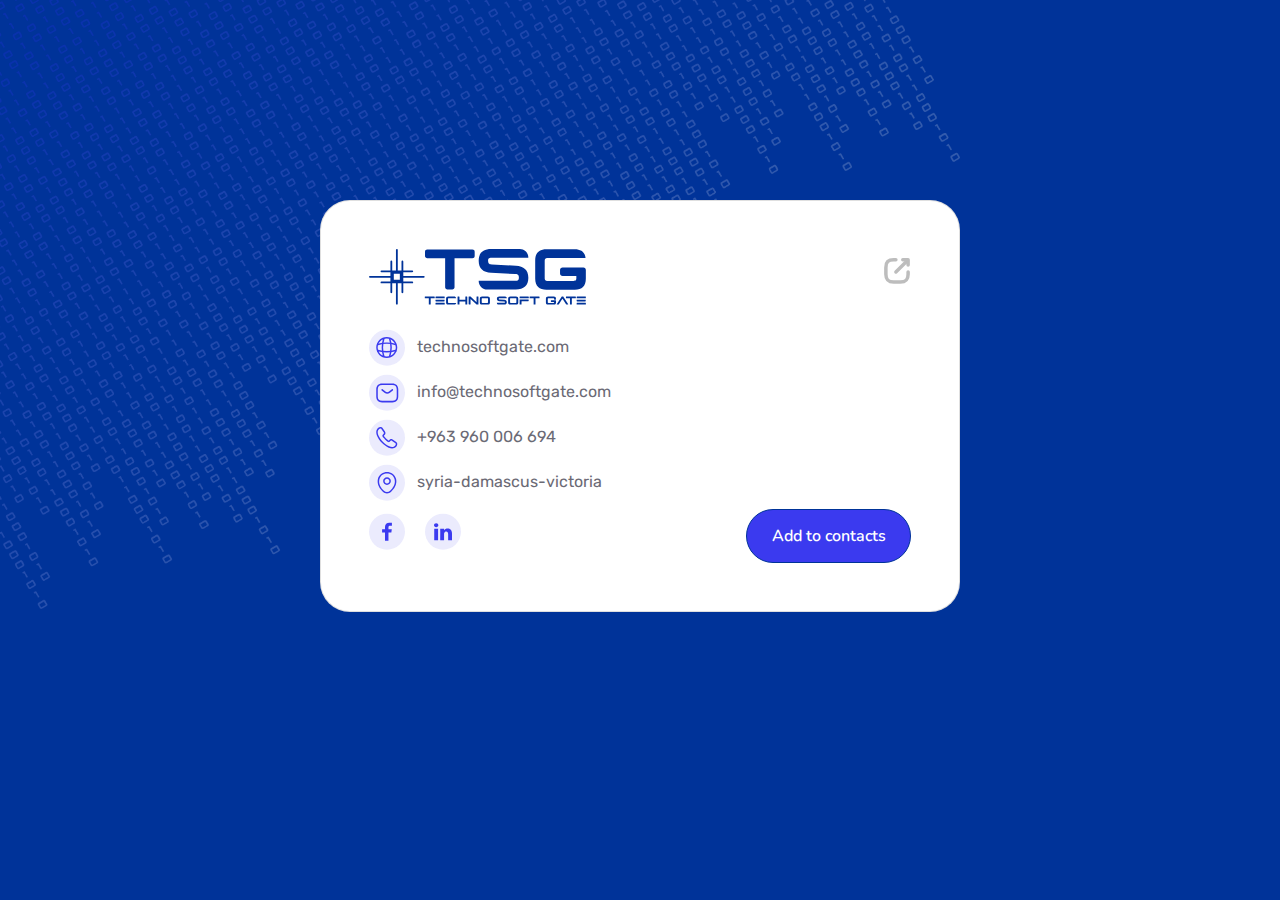
==== bio.html @ 87915370 "add" ====
<!DOCTYPE html>
<html lang="en">

<head>
    <meta charset="utf-8">
    <title>TSG - TECHNO SOFT GATE</title>
    <meta content="width=device-width, initial-scale=1.0" name="viewport">
    <meta content="Free HTML Templates" name="keywords">
    <meta content="Free HTML Templates" name="description">

    <!-- Favicon -->
    <link href="img/favicon.ico" rel="icon">

    <!-- Google Web Fonts -->
    <link rel="preconnect" href="https://fonts.googleapis.com">
    <link rel="preconnect" href="https://fonts.gstatic.com" crossorigin>
    <link href="https://fonts.googleapis.com/css2?family=Nunito:wght@400;600;700;800&family=Rubik:wght@400;500;600;700&display=swap" rel="stylesheet">

    <!-- Icon Font Stylesheet -->
    <link href="https://cdnjs.cloudflare.com/ajax/libs/font-awesome/5.10.0/css/all.min.css" rel="stylesheet">
    <link href="https://cdn.jsdelivr.net/npm/bootstrap-icons@1.4.1/font/bootstrap-icons.css" rel="stylesheet">

    <!-- Libraries Stylesheet -->
    <link href="l/owlcarousel/assets/owl.carousel.min.css" rel="stylesheet">
    <link href="l/animate/animate.min.css" rel="stylesheet">

    <!-- Customized Bootstrap Stylesheet -->
    <link href="css/bootstrap.min.css" rel="stylesheet">

    <!-- Template Stylesheet -->
    <link href="css/style.css" rel="stylesheet">
</head>

<body class="bg-primary">
    <!-- Spinner Start -->
    <div id="spinner" class="show bg-white position-fixed translate-middle w-100 vh-100 top-50 start-50 d-flex align-items-center justify-content-center">
        <div class="spinner"></div>
    </div>
    <!-- Spinner End -->
    <div>
        <img src="img/bg.png"  class="position-absolute w-75" alt="bg" style="opacity: 0.2;" />

    </div>
    <div class="container">
        <div class="row">
            <div class="col-md-7 mx-auto" style="margin-top: 200px;">
                <div class="card p-5 " style="border-radius: 30px;">
                    <div class="row">
                    <div  class="col-8">
                        <svg width="217" height="56" viewBox="0 0 217 56" fill="none" xmlns="http://www.w3.org/2000/svg">
                            <path d="M103.385 0.429077C103.901 0.429077 104.528 0.602623 105.044 1.06059C105.444 1.57641 105.675 2.15008 105.675 2.66107V6.95152C105.675 8.32543 104.701 9.18351 103.385 9.18351H85.5341V38.2477C85.5341 38.7056 85.4184 39.3372 84.9026 39.8482C84.4446 40.364 83.8131 40.4797 83.3021 40.4797H78.3802C77.8643 40.4797 77.2376 40.364 76.7797 39.8482C76.2639 39.3323 76.1482 38.7056 76.1482 38.2477V9.18351H58.2392C57.7812 9.18351 57.1497 9.06782 56.6387 8.60985C56.1229 8.09403 56.0072 7.46734 56.0072 6.95152V2.66107C56.0072 1.34502 56.9231 0.429077 58.2392 0.429077H103.385Z" fill="#003399"/>
                            <path d="M150.874 0.0289307C155.623 0.0289307 159.344 3.74571 159.344 8.49895V8.5568C159.344 8.73034 159.286 8.78337 159.118 8.78337H122.615C121.015 8.78337 120.157 9.12564 119.756 9.52576C119.356 9.92588 119.072 10.5574 119.072 11.8735C119.072 13.0738 119.298 13.8741 119.814 14.3899C120.272 14.9057 121.073 15.248 122.847 15.4215L146.936 16.7954C154.548 17.1955 159.354 20.8593 159.354 28.8087C159.354 36.758 154.774 40.4796 146.825 40.4796H118.272C113.639 40.4796 109.86 36.7629 109.691 32.1253C109.691 31.9518 109.749 31.8988 109.917 31.8409H112.034C115.866 31.8409 124.505 31.7831 132.117 31.7831C136.697 31.7831 141.329 31.7831 146.362 31.7252C148.821 31.7252 149.91 31.1515 149.91 28.6351C149.91 27.4348 149.684 26.5767 149.226 26.0609C148.768 25.6029 147.967 25.1449 146.193 25.0871L122.104 23.7132C114.381 23.2552 109.686 19.6493 109.686 11.6421C109.686 3.63483 114.367 0.0289307 122.205 0.0289307H150.869H150.874Z" fill="#003399"/>
                            <path d="M166.204 11.2998C166.204 3.91924 170.094 0.255493 177.475 0.255493H205.797C211.519 0.255493 215.809 2.77191 216.552 8.72551C216.668 8.89905 216.61 9.00993 216.325 9.00993H178.907C177.475 9.00993 176.733 9.29435 176.333 9.69447C175.932 9.9789 175.701 10.7261 175.701 11.8108V29.0931C175.701 30.1826 175.928 30.925 176.333 31.2094C176.733 31.6095 177.475 31.9518 178.907 31.9518H204.481C205.855 31.9518 206.481 31.7252 206.771 31.3203C207.055 31.0358 207.344 30.4622 207.344 29.0883V27.0877H193.61C192.067 27.0877 191.036 26.1139 191.036 24.5712V20.9075C191.036 19.3649 192.067 18.3911 193.61 18.3911H214.378C215.92 18.3911 216.836 19.3649 216.836 20.9075V29.6619C216.836 36.8159 213.004 40.7062 205.85 40.7062H177.47C170.316 40.7062 166.199 37.0425 166.199 29.6619V11.2998H166.204Z" fill="#003399"/>
                            <path d="M65.2485 47.5806C65.3498 47.5806 65.4751 47.6144 65.5811 47.706C65.6631 47.8072 65.7065 47.9229 65.7065 48.0241V48.8822C65.7065 49.157 65.5137 49.3257 65.2485 49.3257H61.686V55.1251C61.686 55.2167 61.6619 55.342 61.5607 55.4432C61.4691 55.5445 61.3437 55.5686 61.2425 55.5686H60.2591C60.1578 55.5686 60.0325 55.5445 59.9409 55.4432C59.8397 55.342 59.8156 55.2167 59.8156 55.1251V49.3257H56.2434C56.1518 49.3257 56.0265 49.3016 55.9252 49.21C55.824 49.1088 55.7999 48.9835 55.7999 48.8774V48.0193C55.7999 47.759 55.9831 47.5758 56.2434 47.5758H65.2533L65.2485 47.5806Z" fill="#003399"/>
                            <path d="M66.6176 47.7252L66.6755 47.6818C66.7767 47.5902 66.9165 47.5661 67.0081 47.5806H75.2274C75.3094 47.5806 75.3769 47.5902 75.4347 47.6239C75.5601 47.7059 75.6179 47.7493 75.6517 47.8987C75.6613 47.9807 75.6758 48.0144 75.6758 48.0241V48.8822C75.6758 48.9834 75.6517 49.1087 75.5504 49.2148C75.4492 49.3064 75.3238 49.3305 75.2323 49.3305H66.9551C66.8731 49.3305 66.7719 49.3305 66.6948 49.2485C66.661 49.2389 66.6706 49.2244 66.6369 49.2148C66.5357 49.1135 66.5116 48.9882 66.5116 48.8966V48.1301C66.5116 48.0867 66.5212 48.0385 66.5212 47.9951C66.5308 47.9132 66.5453 47.8119 66.6224 47.7348L66.6176 47.7252ZM66.5019 51.2298L66.526 51.0949C66.526 51.0129 66.5598 50.9213 66.6273 50.8442L66.6851 50.8008C66.7863 50.7092 66.9261 50.6996 67.0274 50.7092H75.1214C75.2033 50.7092 75.3046 50.7092 75.3817 50.7912C75.4636 50.8249 75.5311 50.9502 75.5408 51.0322C75.5504 51.0418 75.5504 51.09 75.5504 51.1575V52.0012C75.5504 52.2759 75.3769 52.4447 75.1069 52.4447H66.9406C66.8587 52.4447 66.7574 52.4447 66.6658 52.3627C66.6562 52.3531 66.6321 52.3531 66.6224 52.3193C66.5549 52.2615 66.5067 52.1843 66.4971 52.0783V51.2347L66.5019 51.2298ZM66.5019 54.3826C66.5019 54.3006 66.5019 54.2573 66.5116 54.2476C66.5116 54.1464 66.5453 54.0548 66.6032 53.9728C66.7044 53.8716 66.7863 53.8234 66.9358 53.8234H75.2708C75.4636 53.8234 75.6709 53.9246 75.7047 54.1416C75.7143 54.1512 75.7143 54.1994 75.7143 54.2669V55.125C75.7143 55.2166 75.6902 55.3419 75.5986 55.4432L75.5649 55.4769C75.4733 55.5589 75.3576 55.5685 75.266 55.5685H66.9406C66.8394 55.5685 66.7478 55.5444 66.6658 55.4865C66.6562 55.4769 66.6321 55.4769 66.6224 55.4432C66.5308 55.3516 66.4971 55.2262 66.4971 55.1346V54.3826H66.5019Z" fill="#003399"/>
                            <path d="M85.0135 47.5469C86.1994 47.5469 86.9755 48.0482 87.1587 49.239C87.1828 49.2727 87.1684 49.2968 87.1153 49.2968H79.6239C79.3395 49.2968 79.1901 49.3546 79.1081 49.4318C79.0262 49.4896 78.9828 49.6391 78.9828 49.856V53.3028C78.9828 53.5198 79.0262 53.6692 79.1081 53.727C79.1901 53.809 79.3347 53.8765 79.6239 53.8765H87.1153C87.1491 53.8765 87.1732 53.8861 87.1732 53.9199C86.99 55.1058 86.2042 55.6216 85.0135 55.6216H79.3395C77.9126 55.6216 77.0882 54.8888 77.0882 53.4185V49.7548C77.0882 48.2796 77.8644 47.5517 79.3395 47.5517H85.0135V47.5469Z" fill="#003399"/>
                            <path d="M88.5664 48.0241C88.5664 47.7638 88.7496 47.5806 89.0099 47.5806H90.0126C90.1138 47.5806 90.2392 47.6047 90.3308 47.7059C90.432 47.8071 90.4561 47.9325 90.4561 48.0241V50.7092H96.3615V48.0241C96.3615 47.7638 96.5447 47.5806 96.805 47.5806H97.8077C97.9089 47.5806 98.0343 47.6143 98.1403 47.7059C98.2223 47.8071 98.2657 47.9228 98.2657 48.0241V55.125C98.2657 55.3998 98.0728 55.5685 97.8077 55.5685H96.805C96.5447 55.5685 96.3615 55.3853 96.3615 55.125V52.4399H90.4561V55.125C90.4561 55.2166 90.432 55.3419 90.3308 55.4432C90.2392 55.5444 90.1138 55.5685 90.0126 55.5685H89.0099C88.7496 55.5685 88.5664 55.3853 88.5664 55.125V48.0241Z" fill="#003399"/>
                            <path d="M101.341 47.5806C101.558 47.5806 101.659 47.6819 101.741 47.7638C101.741 47.7638 101.749 47.767 101.766 47.7735L107.546 53.1968V48.0241C107.546 47.7638 107.729 47.5806 107.989 47.5806H108.992C109.252 47.5806 109.45 47.7638 109.45 48.0241V55.1251C109.45 55.2263 109.426 55.3516 109.324 55.4432C109.233 55.5445 109.098 55.5686 108.992 55.5686H107.748C107.531 55.5686 107.43 55.4529 107.348 55.395L107.324 55.3709L101.534 49.9476V55.1202C101.534 55.2118 101.51 55.3372 101.409 55.4384C101.317 55.5396 101.192 55.5637 101.091 55.5637H100.088C99.8276 55.5637 99.6444 55.3806 99.6444 55.1202V48.0193C99.6444 47.759 99.8276 47.5758 100.088 47.5758H101.346L101.341 47.5806Z" fill="#003399"/>
                            <path d="M110.819 49.7499C110.819 48.2748 111.595 47.5469 113.07 47.5469H118.686C120.113 47.5469 120.923 48.2796 120.923 49.7499V53.4137C120.923 54.8406 120.113 55.6168 118.686 55.6168H113.07C111.643 55.6168 110.819 54.884 110.819 53.4137V49.7499ZM112.713 53.3028C112.713 53.5198 112.757 53.6692 112.839 53.727C112.921 53.809 113.065 53.8765 113.355 53.8765H118.402C118.686 53.8765 118.836 53.8186 118.918 53.7415C118.976 53.6596 119.033 53.568 119.033 53.3076V49.8608C119.033 49.4029 118.85 49.3016 118.407 49.3016H113.359C113.075 49.3016 112.926 49.3595 112.844 49.4366C112.762 49.4945 112.718 49.6439 112.718 49.8608V53.3076L112.713 53.3028Z" fill="#003399"/>
                            <path d="M136.099 47.4986C137.048 47.4986 137.791 48.241 137.791 49.1907V49.2003C137.791 49.2341 137.781 49.2437 137.747 49.2437H130.463C130.145 49.2437 129.972 49.3112 129.894 49.3931C129.813 49.4751 129.759 49.6004 129.759 49.8608C129.759 50.1018 129.803 50.2609 129.909 50.3621C130.001 50.4633 130.16 50.5357 130.516 50.5694L135.323 50.8442C136.841 50.9261 137.8 51.6541 137.8 53.2401C137.8 54.8261 136.889 55.5685 135.298 55.5685H129.6C128.675 55.5685 127.923 54.8261 127.889 53.9005C127.889 53.8668 127.899 53.8427 127.932 53.8427H128.357C129.123 53.8427 130.844 53.833 132.363 53.833C133.274 53.833 134.199 53.833 135.207 53.8234C135.699 53.8234 135.916 53.7077 135.916 53.2063C135.916 52.9653 135.872 52.7966 135.781 52.6905C135.689 52.5989 135.53 52.5073 135.173 52.4977L130.367 52.2229C128.824 52.1313 127.889 51.413 127.889 49.8125C127.889 48.2121 128.824 47.4938 130.391 47.4938H136.113L136.099 47.4986Z" fill="#003399"/>
                            <path d="M139.16 49.7499C139.16 48.2748 139.936 47.5469 141.411 47.5469H147.027C148.454 47.5469 149.264 48.2796 149.264 49.7499V53.4137C149.264 54.8406 148.454 55.6168 147.027 55.6168H141.411C139.984 55.6168 139.16 54.884 139.16 53.4137V49.7499ZM141.054 53.3028C141.054 53.5198 141.098 53.6692 141.18 53.727C141.262 53.809 141.406 53.8765 141.696 53.8765H146.743C147.027 53.8765 147.177 53.8186 147.259 53.7415C147.317 53.6596 147.374 53.568 147.374 53.3076V49.8608C147.374 49.4029 147.191 49.3016 146.748 49.3016H141.7C141.416 49.3016 141.267 49.3595 141.185 49.4366C141.103 49.4945 141.059 49.6439 141.059 49.8608V53.3076L141.054 53.3028Z" fill="#003399"/>
                            <path d="M159.359 49.3257H153.01C152.976 49.3257 151.65 49.3354 150.681 49.3354C150.648 49.3354 150.638 49.3113 150.638 49.2679V47.9759C150.638 47.7493 150.821 47.5662 151.038 47.5662H159.364C159.624 47.5662 159.807 47.7735 159.807 48.0097V48.8678C159.807 48.9931 159.783 49.1088 159.682 49.21C159.648 49.2197 159.648 49.2438 159.614 49.2534C159.532 49.2968 159.441 49.3209 159.364 49.3209L159.359 49.3257ZM150.633 50.6032C150.633 50.5695 150.643 50.5598 150.677 50.5598H159.238C159.513 50.5598 159.682 50.7189 159.682 50.9937V51.8518C159.682 52.1266 159.508 52.3098 159.238 52.3098H153.015C152.807 52.3339 152.682 52.3772 152.639 52.4447C152.605 52.4785 152.581 52.5363 152.547 52.5797C152.537 52.6617 152.523 52.6954 152.523 52.7388V55.1251C152.523 55.207 152.499 55.3324 152.398 55.4336C152.306 55.5348 152.181 55.5589 152.079 55.5589H151.077C150.816 55.5589 150.633 55.3854 150.633 55.1251V50.6032Z" fill="#003399"/>
                            <path d="M170.056 47.5806C170.157 47.5806 170.283 47.6144 170.389 47.706C170.471 47.8072 170.514 47.9229 170.514 48.0241V48.8822C170.514 49.157 170.321 49.3257 170.056 49.3257H166.493V55.1251C166.493 55.2167 166.469 55.342 166.368 55.4432C166.276 55.5445 166.151 55.5686 166.05 55.5686H165.066C164.965 55.5686 164.84 55.5445 164.748 55.4432C164.647 55.342 164.623 55.2167 164.623 55.1251V49.3257H161.051C160.959 49.3257 160.834 49.3016 160.733 49.21C160.631 49.1088 160.607 48.9835 160.607 48.8774V48.0193C160.607 47.759 160.79 47.5758 161.051 47.5758H170.061L170.056 47.5806Z" fill="#003399"/>
                            <path d="M176.897 49.7499C176.897 48.2748 177.673 47.5469 179.148 47.5469H184.798C186.249 47.5469 186.977 48.2796 186.977 49.7499V50.2079C186.977 50.3092 186.953 50.449 186.851 50.5405C186.76 50.6418 186.644 50.6659 186.543 50.6659H185.526C185.424 50.6659 185.309 50.6418 185.217 50.5405C185.116 50.449 185.082 50.314 185.082 50.2079V49.856C185.082 49.5716 185.024 49.4559 184.981 49.398C184.923 49.3402 184.807 49.2968 184.537 49.2968H179.432C179.148 49.2968 178.998 49.3546 178.916 49.4318C178.834 49.4896 178.791 49.6391 178.791 49.856V53.3028C178.791 53.5198 178.834 53.6692 178.916 53.727C178.998 53.809 179.143 53.8765 179.432 53.8765H184.537C184.812 53.8765 184.938 53.8331 184.995 53.7512C185.053 53.6933 185.111 53.5776 185.111 53.3076V52.9075H182.373C182.064 52.9075 181.857 52.7147 181.857 52.4062V51.6734C181.857 51.3649 182.064 51.1721 182.373 51.1721H186.519C186.827 51.1721 187.01 51.3649 187.01 51.6734V53.4185C187.01 54.8455 186.244 55.6216 184.817 55.6216H179.153C177.726 55.6216 176.901 54.8888 176.901 53.4185V49.7548L176.897 49.7499Z" fill="#003399"/>
                            <path d="M187.883 54.9226L192.463 47.8795C192.496 47.8217 192.564 47.7301 192.689 47.6529C192.757 47.6096 192.839 47.5854 192.93 47.5854H194.025C194.242 47.5854 194.401 47.7108 194.502 47.894L199.067 54.9371C199.11 55.0045 199.135 55.0865 199.149 55.1636C199.149 55.3131 199.091 55.4288 198.966 55.5155C198.874 55.5493 198.792 55.5734 198.725 55.5734H197.549C197.457 55.5734 197.375 55.5493 197.322 55.5155C197.187 55.4336 197.115 55.3227 197.081 55.2649L196.84 54.8888L196.449 54.3055L193.514 49.7596C193.48 49.7259 193.456 49.7259 193.422 49.7596L191.595 52.5797L190.501 54.3055L189.874 55.2649C189.831 55.3468 189.758 55.4384 189.633 55.5155C189.517 55.5493 189.44 55.5734 189.392 55.5734H188.216C188.148 55.5734 188.066 55.5493 187.975 55.5155C187.849 55.424 187.791 55.3083 187.791 55.1636C187.791 55.072 187.835 55.0045 187.873 54.9226H187.883Z" fill="#003399"/>
                            <path d="M206.404 47.5806C206.505 47.5806 206.631 47.6144 206.737 47.706C206.819 47.8072 206.862 47.9229 206.862 48.0241V48.8822C206.862 49.157 206.669 49.3257 206.404 49.3257H202.842V55.1251C202.842 55.2167 202.818 55.342 202.716 55.4432C202.625 55.5445 202.499 55.5686 202.398 55.5686H201.415C201.314 55.5686 201.188 55.5445 201.097 55.4432C200.995 55.342 200.971 55.2167 200.971 55.1251V49.3257H197.399C197.307 49.3257 197.182 49.3016 197.081 49.21C196.98 49.1088 196.956 48.9835 196.956 48.8774V48.0193C196.956 47.759 197.139 47.5758 197.399 47.5758H206.409L206.404 47.5806Z" fill="#003399"/>
                            <path d="M207.773 47.7252L207.831 47.6818C207.932 47.5902 208.072 47.5661 208.164 47.5806H216.383C216.465 47.5806 216.533 47.5902 216.59 47.6239C216.716 47.7059 216.774 47.7493 216.807 47.8987C216.817 47.9807 216.831 48.0144 216.831 48.0241V48.8822C216.831 48.9834 216.807 49.1087 216.706 49.2148C216.605 49.3064 216.48 49.3305 216.388 49.3305H208.111C208.029 49.3305 207.928 49.3305 207.85 49.2485C207.817 49.2389 207.826 49.2244 207.793 49.2148C207.691 49.1135 207.667 48.9882 207.667 48.8966V48.1301C207.667 48.0867 207.677 48.0385 207.677 47.9951C207.686 47.9132 207.701 47.8119 207.778 47.7348L207.773 47.7252ZM207.658 51.2298L207.682 51.0949C207.682 51.0129 207.715 50.9213 207.783 50.8442L207.841 50.8008C207.942 50.7092 208.082 50.6996 208.183 50.7092H216.277C216.359 50.7092 216.46 50.7092 216.537 50.7912C216.619 50.8249 216.687 50.9502 216.696 51.0322C216.706 51.0418 216.706 51.09 216.706 51.1575V52.0012C216.706 52.2759 216.533 52.4447 216.263 52.4447H208.096C208.014 52.4447 207.913 52.4447 207.821 52.3627C207.812 52.3531 207.788 52.3531 207.778 52.3193C207.711 52.2615 207.662 52.1843 207.653 52.0783V51.2347L207.658 51.2298ZM207.658 54.3826C207.658 54.3006 207.658 54.2573 207.667 54.2476C207.667 54.1464 207.701 54.0548 207.759 53.9728C207.86 53.8716 207.942 53.8234 208.091 53.8234H216.426C216.619 53.8234 216.827 53.9246 216.86 54.1416C216.87 54.1512 216.87 54.1994 216.87 54.2669V55.125C216.87 55.2166 216.846 55.3419 216.754 55.4432L216.721 55.4769C216.629 55.5589 216.513 55.5685 216.422 55.5685H208.096C207.995 55.5685 207.903 55.5444 207.821 55.4865C207.812 55.4769 207.788 55.4769 207.778 55.4432C207.687 55.3516 207.653 55.2262 207.653 55.1346V54.3826H207.658Z" fill="#003399"/>
                            <path d="M54.8165 26.9575H34.3091V23.2311H43.2949C43.7915 23.2311 44.2012 22.8213 44.2012 22.3248C44.2012 21.8282 43.7915 21.4185 43.2949 21.4185H34.3091V12.4327C34.3091 11.9313 33.8993 11.5264 33.4028 11.5264C32.9063 11.5264 32.5013 11.9361 32.5013 12.4327V21.4185H28.7749V0.906296C28.7749 0.409762 28.3652 0 27.8638 0C27.3624 0 26.9575 0.409762 26.9575 0.906296V21.4137H23.2359V12.4327C23.2359 11.9313 22.8261 11.5264 22.3296 11.5264C21.8331 11.5264 21.4233 11.9361 21.4233 12.4327V21.4185H12.4278C11.9313 21.4185 11.5215 21.8282 11.5215 22.3248C11.5215 22.8213 11.9313 23.2311 12.4278 23.2311H21.4137V26.9575H0.906296C0.404941 26.9575 0 27.3673 0 27.8638C0 28.3603 0.409762 28.7701 0.906296 28.7701H21.4137V32.4965H12.4278C11.9313 32.4965 11.5215 32.9063 11.5215 33.398C11.5215 33.8897 11.9313 34.3043 12.4278 34.3043H21.4137V43.2901C21.4137 43.7915 21.8234 44.1964 22.32 44.1964C22.8165 44.1964 23.2263 43.7867 23.2263 43.2901V34.3043H26.9479V54.8117C26.9479 55.313 27.3624 55.7228 27.8542 55.7228C28.3459 55.7228 28.7653 55.313 28.7653 54.8117V34.3043H32.4917V43.2901C32.4917 43.7867 32.9015 44.1916 33.3932 44.1916C33.8849 44.1916 34.2995 43.7818 34.2995 43.2901V34.3043H43.2853C43.7818 34.3043 44.1916 33.8993 44.1916 33.398C44.1916 32.8966 43.7818 32.4965 43.2853 32.4965H34.2995V28.7701H54.8068C55.3082 28.7701 55.7131 28.3603 55.7131 27.8638C55.7131 27.3673 55.3034 26.9575 54.8068 26.9575H54.8165ZM30.8334 30.8382H24.8075V24.8171H30.8334V30.8382Z" fill="#003399"/>
                            </svg>
                            
                    </div>
                    <div class="col-4 text-end pt-2">
                        <svg width="28" height="28" viewBox="0 0 28 28" fill="none" xmlns="http://www.w3.org/2000/svg">
                            <path d="M12.8889 14.9724L24.2222 3.63916" stroke="#BDBDBD" stroke-width="3.5" stroke-linecap="round" stroke-linejoin="round"/>
                            <path d="M25.111 8.08346V2.75012H19.7777" stroke="#BDBDBD" stroke-width="3.5" stroke-linecap="round" stroke-linejoin="round"/>
                            <path d="M12.8889 2.75012H10.6667C5.11111 2.75012 2.88889 4.97234 2.88889 10.5279V17.1946C2.88889 22.7501 5.11111 24.9723 10.6667 24.9723H17.3333C22.8889 24.9723 25.1111 22.7501 25.1111 17.1946V14.9723" stroke="#BDBDBD" stroke-width="3.5" stroke-linecap="round" stroke-linejoin="round"/>
                            </svg>
                            
                    </div>
                    </div>
                    <div class="row">
                        <div class="col-12">
                            <div class="mt-4">
                            <svg width="36" height="37" viewBox="0 0 36 37" fill="none" xmlns="http://www.w3.org/2000/svg">
                                <rect opacity="0.1" y="0.722778" width="36" height="36" rx="18" fill="#3B3AEF"/>
                                <path d="M17.75 28.9728C11.9579 28.9728 7.25 24.2649 7.25 18.4728C7.25 12.6807 11.9579 7.97278 17.75 7.97278C23.5421 7.97278 28.25 12.6807 28.25 18.4728C28.25 24.2649 23.5421 28.9728 17.75 28.9728ZM17.75 9.43789C12.7686 9.43789 8.71512 13.4914 8.71512 18.4728C8.71512 23.4542 12.7686 27.5077 17.75 27.5077C22.7314 27.5077 26.7849 23.4542 26.7849 18.4728C26.7849 13.4914 22.7314 9.43789 17.75 9.43789Z" fill="#3B3AEF"/>
                                <path d="M14.82 27.996H13.8433C13.4428 27.996 13.1107 27.6639 13.1107 27.2634C13.1107 26.8629 13.4233 26.5406 13.8237 26.5309C12.2902 21.2955 12.2902 15.6499 13.8237 10.4146C13.4233 10.4048 13.1107 10.0825 13.1107 9.68202C13.1107 9.28156 13.4428 8.94946 13.8433 8.94946H14.82C15.0544 8.94946 15.2791 9.06667 15.4158 9.25225C15.5526 9.4476 15.5916 9.69179 15.5135 9.91644C13.6772 15.435 13.6772 21.5104 15.5135 27.0388C15.5916 27.2634 15.5526 27.5076 15.4158 27.703C15.2791 27.8788 15.0544 27.996 14.82 27.996Z" fill="#3B3AEF"/>
                                <path d="M20.6801 27.996C20.602 27.996 20.5239 27.9862 20.4457 27.9569C20.0648 27.8299 19.8499 27.4099 19.9866 27.029C21.8229 21.5104 21.8229 15.435 19.9866 9.90665C19.8597 9.52572 20.0648 9.10572 20.4457 8.97875C20.8364 8.85177 21.2466 9.05689 21.3736 9.43782C23.3173 15.2592 23.3173 21.6667 21.3736 27.4783C21.2759 27.8006 20.9829 27.996 20.6801 27.996Z" fill="#3B3AEF"/>
                                <path d="M17.75 23.5518C15.0249 23.5518 12.3095 23.1709 9.69186 22.3993C9.68209 22.79 9.35977 23.1123 8.9593 23.1123C8.55884 23.1123 8.22675 22.7802 8.22675 22.3797V21.403C8.22675 21.1686 8.34395 20.9439 8.52954 20.8072C8.72489 20.6704 8.96907 20.6314 9.19372 20.7095C14.7123 22.5458 20.7974 22.5458 26.316 20.7095C26.5407 20.6314 26.7849 20.6704 26.9802 20.8072C27.1756 20.9439 27.283 21.1686 27.283 21.403V22.3797C27.283 22.7802 26.9509 23.1123 26.5505 23.1123C26.15 23.1123 25.8277 22.7997 25.8179 22.3993C23.1905 23.1709 20.4751 23.5518 17.75 23.5518Z" fill="#3B3AEF"/>
                                <path d="M26.5405 16.2752C26.4624 16.2752 26.3842 16.2654 26.3061 16.2361C20.7875 14.3998 14.7023 14.3998 9.18374 16.2361C8.79305 16.3631 8.38281 16.158 8.25584 15.7771C8.13863 15.3864 8.34374 14.9761 8.72467 14.8491C14.5461 12.9054 20.9535 12.9054 26.7651 14.8491C27.1461 14.9761 27.361 15.3961 27.2242 15.7771C27.1363 16.0798 26.8433 16.2752 26.5405 16.2752Z" fill="#3B3AEF"/>
                            </svg>
                            <span class="mx-2">
                                technosoftgate.com
                            </span>
                            </div>
                        </div>
                    </div>
                    <div class="row">
                        <div class="col-12">
                            <div class="mt-2">
                                <svg width="36" height="37" viewBox="0 0 36 37" fill="none" xmlns="http://www.w3.org/2000/svg">
                                    <rect opacity="0.1" y="0.722778" width="36" height="36" rx="18" fill="#3B3AEF"/>
                                    <path d="M23.3663 28.403H13.1337C9.39884 28.403 7.25 26.2542 7.25 22.5193V15.3565C7.25 11.6216 9.39884 9.47278 13.1337 9.47278H23.3663C27.1012 9.47278 29.25 11.6216 29.25 15.3565V22.5193C29.25 26.2542 27.1012 28.403 23.3663 28.403ZM13.1337 11.0077C10.2072 11.0077 8.78488 12.43 8.78488 15.3565V22.5193C8.78488 25.4458 10.2072 26.8681 13.1337 26.8681H23.3663C26.2928 26.8681 27.7151 25.4458 27.7151 22.5193V15.3565C27.7151 12.43 26.2928 11.0077 23.3663 11.0077H13.1337Z" fill="#3B3AEF"/>
                                    <path d="M18.2498 19.8281C17.3902 19.8281 16.5205 19.5621 15.8554 19.0198L12.6526 16.4616C12.3251 16.1956 12.2637 15.7146 12.5298 15.3872C12.7958 15.0598 13.2768 14.9984 13.6042 15.2644L16.807 17.8226C17.5847 18.4467 18.9047 18.4467 19.6823 17.8226L22.8851 15.2644C23.2126 14.9984 23.7037 15.0495 23.9595 15.3872C24.2256 15.7146 24.1744 16.2058 23.8368 16.4616L20.634 19.0198C19.9791 19.5621 19.1093 19.8281 18.2498 19.8281Z" fill="#3B3AEF"/>
                                </svg>
                            <span class="mx-2">
                                info@technosoftgate.com
                            </span>
                            </div>
                        </div>
                    </div>
                    <div class="row">
                        <div class="col-12">
                            <div class="mt-2">
                                <svg width="36" height="37" viewBox="0 0 36 37" fill="none" xmlns="http://www.w3.org/2000/svg">
                                    <rect opacity="0.1" y="0.722778" width="36" height="36" rx="18" fill="#3B3AEF"/>
                                    <path d="M23.1028 29.4728C21.997 29.4728 20.8325 29.2028 19.6288 28.6828C18.4546 28.1728 17.2705 27.4728 16.1158 26.6228C14.9709 25.7628 13.8651 24.8028 12.818 23.7528C11.7808 22.6828 10.8413 21.5528 10.0096 20.3928C9.16799 19.1928 8.49278 17.9928 8.01328 16.8328C7.50443 15.5928 7.25 14.3928 7.25 13.2628C7.25 12.4828 7.387 11.7428 7.65121 11.0528C7.92521 10.3428 8.36556 9.68278 8.96249 9.11278C9.71598 8.35278 10.5771 7.97278 11.497 7.97278C11.8786 7.97278 12.27 8.06278 12.6027 8.22278C12.9844 8.40278 13.3073 8.67278 13.5422 9.03278L15.8124 12.3028C16.0179 12.5928 16.1745 12.8728 16.2822 13.1528C16.4094 13.4528 16.4779 13.7528 16.4779 14.0428C16.4779 14.4228 16.3702 14.7928 16.1647 15.1428C16.0179 15.4128 15.7929 15.7028 15.5091 15.9928L14.8437 16.7028C14.8534 16.7328 14.8632 16.7528 14.873 16.7728C14.9904 16.9828 15.2253 17.3428 15.6754 17.8828C16.1549 18.4428 16.6051 18.9528 17.0552 19.4228C17.6326 20.0028 18.1121 20.4628 18.5622 20.8428C19.12 21.3228 19.4821 21.5628 19.6973 21.6728L19.6778 21.7228L20.3921 21.0028C20.6955 20.6928 20.989 20.4628 21.2728 20.3128C21.811 19.9728 22.496 19.9128 23.181 20.2028C23.4355 20.3128 23.7095 20.4628 24.003 20.6728L27.2519 23.0328C27.6139 23.2828 27.8781 23.6028 28.0347 23.9828C28.1815 24.3628 28.25 24.7128 28.25 25.0628C28.25 25.5428 28.1424 26.0228 27.9369 26.4728C27.7314 26.9228 27.4769 27.3128 27.154 27.6728C26.5962 28.3028 25.9895 28.7528 25.285 29.0428C24.6097 29.3228 23.8758 29.4728 23.1028 29.4728ZM11.497 9.47278C10.9588 9.47278 10.4597 9.71278 9.9802 10.1928C9.53006 10.6228 9.21692 11.0928 9.0212 11.6028C8.8157 12.1228 8.71785 12.6728 8.71785 13.2628C8.71785 14.1928 8.93313 15.2028 9.3637 16.2428C9.80405 17.3028 10.4205 18.4028 11.2034 19.5028C11.9863 20.6028 12.8767 21.6728 13.8553 22.6828C14.8339 23.6728 15.8907 24.5928 16.9769 25.4028C18.0338 26.1928 19.12 26.8328 20.1964 27.2928C21.8698 28.0228 23.4355 28.1928 24.7272 27.6428C25.2262 27.4328 25.6666 27.1128 26.0678 26.6528C26.2929 26.4028 26.469 26.1328 26.6158 25.8128C26.7332 25.5628 26.7919 25.3028 26.7919 25.0428C26.7919 24.8828 26.7626 24.7228 26.6843 24.5428C26.6549 24.4828 26.5962 24.3728 26.4103 24.2428L23.1615 21.8828C22.9658 21.7428 22.7896 21.6428 22.6233 21.5728C22.408 21.4828 22.3199 21.3928 21.9872 21.6028C21.7915 21.7028 21.6153 21.8528 21.4196 22.0528L20.6759 22.8028C20.2943 23.1828 19.7071 23.2728 19.257 23.1028L18.9928 22.9828C18.5916 22.7628 18.1219 22.4228 17.6032 21.9728C17.1335 21.5628 16.6247 21.0828 16.0082 20.4628C15.5287 19.9628 15.0492 19.4328 14.5501 18.8428C14.0902 18.2928 13.7575 17.8228 13.552 17.4328L13.4345 17.1328C13.3758 16.9028 13.3562 16.7728 13.3562 16.6328C13.3562 16.2728 13.4835 15.9528 13.7281 15.7028L14.462 14.9228C14.6577 14.7228 14.8045 14.5328 14.9024 14.3628C14.9807 14.2328 15.01 14.1228 15.01 14.0228C15.01 13.9428 14.9807 13.8228 14.9317 13.7028C14.8632 13.5428 14.7556 13.3628 14.6186 13.1728L12.3483 9.89278C12.2505 9.75278 12.133 9.65278 11.9863 9.58278C11.8297 9.51278 11.6633 9.47278 11.497 9.47278ZM19.6778 21.7328L19.5212 22.4128L19.7854 21.7128C19.7365 21.7028 19.6973 21.7128 19.6778 21.7328Z" fill="#3B3AEF"/>
                                </svg>
                            <span class="mx-2">
                                +963 960 006 694
                            </span>
                            </div>
                        </div>
                    </div>
                    <div class="row">
                        <div class="col-12">
                            <div class="mt-2">
                                <svg width="36" height="37" viewBox="0 0 36 37" fill="none" xmlns="http://www.w3.org/2000/svg">
                                    <rect opacity="0.1" y="0.722778" width="36" height="36" rx="18" fill="#3B3AEF"/>
                                    <path d="M18 20.8927C15.87 20.8927 14.13 19.1627 14.13 17.0227C14.13 14.8827 15.87 13.1627 18 13.1627C20.13 13.1627 21.87 14.8927 21.87 17.0327C21.87 19.1727 20.13 20.8927 18 20.8927ZM18 14.6627C16.7 14.6627 15.63 15.7227 15.63 17.0327C15.63 18.3427 16.69 19.4027 18 19.4027C19.31 19.4027 20.37 18.3427 20.37 17.0327C20.37 15.7227 19.3 14.6627 18 14.6627Z" fill="#3B3AEF"/>
                                    <path d="M18 29.4828C16.52 29.4828 15.03 28.9228 13.87 27.8128C10.92 24.9728 7.65999 20.4428 8.88999 15.0528C9.99999 10.1628 14.27 7.97278 18 7.97278C18 7.97278 18 7.97278 18.01 7.97278C21.74 7.97278 26.01 10.1628 27.12 15.0628C28.34 20.4528 25.08 24.9728 22.13 27.8128C20.97 28.9228 19.48 29.4828 18 29.4828ZM18 9.47278C15.09 9.47278 11.35 11.0228 10.36 15.3828C9.27999 20.0928 12.24 24.1528 14.92 26.7228C16.65 28.3928 19.36 28.3928 21.09 26.7228C23.76 24.1528 26.72 20.0928 25.66 15.3828C24.66 11.0228 20.91 9.47278 18 9.47278Z" fill="#3B3AEF"/>
                                </svg>                                    
                            <span class="mx-2">
                                syria-damascus-victoria
                            </span>
                            </div>
                        </div>
                    </div>
                    <div class="row mt-2">
                        <div class="col-xl-8">
                            <div class="mt-1">
                            <span class="me-3">
                                <a href="#">
                                <svg width="36" height="37" viewBox="0 0 36 37" fill="none" xmlns="http://www.w3.org/2000/svg">
                                    <rect opacity="0.1" y="0.722778" width="36" height="36" rx="18" fill="#3B3AEF"/>
                                    <path d="M19.4638 27.7228V19.5121H22.3585L22.7919 16.3123H19.4638V14.2693C19.4638 13.3429 19.7339 12.7116 21.1294 12.7116L22.9091 12.7108V9.84885C22.6013 9.80992 21.5447 9.72278 20.3158 9.72278C17.7497 9.72278 15.993 11.214 15.993 13.9525V16.3123H13.0909V19.5121H15.993V27.7227H19.4638V27.7228Z" fill="#3B3AEF"/>
                                </svg>
                                </a>                                                                  
                            </span>
                            <span class="me-3">
                                <a href="#">
                                <svg width="36" height="37" viewBox="0 0 36 37" fill="none" xmlns="http://www.w3.org/2000/svg">
                                    <rect opacity="0.1" y="0.722778" width="36" height="36" rx="18" fill="#3B3AEF"/>
                                    <path d="M9.00003 12.1427C9.00003 11.5655 9.20274 11.0893 9.60814 10.7141C10.0135 10.339 10.5406 10.1514 11.1892 10.1514C11.8263 10.1514 12.3417 10.3361 12.7356 10.7055C13.141 11.0864 13.3437 11.5828 13.3437 12.1947C13.3437 12.7488 13.1468 13.2105 12.7529 13.5799C12.3475 13.9609 11.8147 14.1514 11.1545 14.1514H11.1371C10.5 14.1514 9.98459 13.9609 9.59076 13.5799C9.19694 13.199 9.00003 12.7199 9.00003 12.1427ZM9.2259 27.2942V15.7271H13.083V27.2942H9.2259ZM15.2201 27.2942H19.0773V20.8353C19.0773 20.4313 19.1236 20.1196 19.2162 19.9003C19.3784 19.5078 19.6245 19.1759 19.9547 18.9046C20.2848 18.6333 20.6989 18.4977 21.1969 18.4977C22.4942 18.4977 23.1429 19.3693 23.1429 21.1124V27.2942H27V20.6622C27 18.9537 26.5946 17.6579 25.7838 16.7747C24.973 15.8916 23.9016 15.4501 22.5695 15.4501C21.0753 15.4501 19.9112 16.0908 19.0773 17.3721V17.4068H19.0599L19.0773 17.3721V15.7271H15.2201C15.2433 16.0965 15.2549 17.2451 15.2549 19.173C15.2549 21.1009 15.2433 23.8079 15.2201 27.2942Z" fill="#3B3AEF"/>
                                </svg>
                                </a>                                                                 
                            </span>
                            </div>
                        </div>
                        <div class="col-xl-4 text-end mt-xl-0 mt-3">
                            <a class="btn btn-primary" style="background: #3B3AEF;display: block;border-radius: 30px;padding: 14px;color: #fff; text-align: center;">
                                Add to contacts
                            </a>
                        </div>
                    </div>
                </div>
            </div>
        </div>
    </div>
    <!-- JavaScript Libraries -->
    <script src="https://code.jquery.com/jquery-3.4.1.min.js"></script>
    <script src="https://cdn.jsdelivr.net/npm/bootstrap@5.0.0/dist/js/bootstrap.bundle.min.js"></script>
    <script src="l/wow/wow.min.js"></script>
    <script src="l/easing/easing.min.js"></script>
    <script src="l/waypoints/waypoints.min.js"></script>
    <script src="l/counterup/counterup.min.js"></script>
    <script src="l/owlcarousel/owl.carousel.min.js"></script>

    <!-- Template Javascript -->
    <script src="js/main.js"></script>
</body>

</html>
---- css/style.css ----
/********** Template CSS **********/
:root {
    --primary: #003399;
    --secondary: #01feff;
    --light: #EEF9FF;
    --dark: #091E3E;
}


.bg-primary {
    background-color: #003399 !important;
}
.btn-primary {
    color: #fff;
    background-color: #003399;
    border-color: #003399;
}
.text-primary {
    color: #003399 !important;
}
.btn-primary:hover {
    color: #fff;
    background-color: #01feff;
    border-color: #01feff;
}
.btn-primary:focus {
    color: #fff;
    background-color: #01feff;
    border-color: #01feff;
}
.btn-check:checked+.btn-primary, .btn-check:active+.btn-primary, .btn-primary:active, .btn-primary.active, .show>.btn-primary.dropdown-toggle {
    color: #fff;
    background-color: #01feff;
    border-color: #01feff;
}
/*** Spinner ***/
.spinner {
    width: 40px;
    height: 40px;
    background: var(--primary);
    margin: 100px auto;
    -webkit-animation: sk-rotateplane 1.2s infinite ease-in-out;
    animation: sk-rotateplane 1.2s infinite ease-in-out;
}

@-webkit-keyframes sk-rotateplane {
    0% {
        -webkit-transform: perspective(120px)
    }
    50% {
        -webkit-transform: perspective(120px) rotateY(180deg)
    }
    100% {
        -webkit-transform: perspective(120px) rotateY(180deg) rotateX(180deg)
    }
}

@keyframes sk-rotateplane {
    0% {
        transform: perspective(120px) rotateX(0deg) rotateY(0deg);
        -webkit-transform: perspective(120px) rotateX(0deg) rotateY(0deg)
    }
    50% {
        transform: perspective(120px) rotateX(-180.1deg) rotateY(0deg);
        -webkit-transform: perspective(120px) rotateX(-180.1deg) rotateY(0deg)
    }
    100% {
        transform: perspective(120px) rotateX(-180deg) rotateY(-179.9deg);
        -webkit-transform: perspective(120px) rotateX(-180deg) rotateY(-179.9deg);
    }
}

#spinner {
    opacity: 0;
    visibility: hidden;
    transition: opacity .5s ease-out, visibility 0s linear .5s;
    z-index: 99999;
}

#spinner.show {
    transition: opacity .5s ease-out, visibility 0s linear 0s;
    visibility: visible;
    opacity: 1;
}


/*** Heading ***/
h1,
h2,
.fw-bold {
    font-weight: 800 !important;
}

h3,
h4,
.fw-semi-bold {
    font-weight: 700 !important;
}

h5,
h6,
.fw-medium {
    font-weight: 600 !important;
}


/*** Button ***/
.btn {
    font-family: 'Nunito', sans-serif;
    font-weight: 600;
    transition: .5s;
}

.btn-primary,
.btn-secondary {
    color: #FFFFFF;
    box-shadow: inset 0 0 0 50px transparent;
}

.btn-primary:hover {
    box-shadow: inset 0 0 0 0 var(--primary);
}

.btn-secondary:hover {
    box-shadow: inset 0 0 0 0 var(--secondary);
}

.btn-square {
    width: 36px;
    height: 36px;
}

.btn-sm-square {
    width: 30px;
    height: 30px;
}

.btn-lg-square {
    width: 48px;
    height: 48px;
}

.btn-square,
.btn-sm-square,
.btn-lg-square {
    padding-left: 0;
    padding-right: 0;
    text-align: center;
}


/*** Navbar ***/
.navbar-dark .navbar-nav .nav-link {
    font-family: 'Nunito', sans-serif;
    position: relative;
    margin-left: 25px;
    padding: 35px 0;
    color: #FFFFFF;
    font-size: 18px;
    font-weight: 600;
    outline: none;
    transition: .5s;
}

.sticky-top.navbar-dark .navbar-nav .nav-link {
    padding: 20px 0;
    color: var(--dark);
}

.navbar-dark .navbar-nav .nav-link:hover,
.navbar-dark .navbar-nav .nav-link.active {
    color: var(--secondary);
}

.navbar-dark .navbar-brand h1 {
    color: #FFFFFF;
}

.navbar-dark .navbar-toggler {
    color: var(--primary) !important;
    border-color: var(--primary) !important;
}

@media (max-width: 991.98px) {
    .sticky-top.navbar-dark {
        position: relative;
        background: #FFFFFF;
    }

    .navbar-dark .navbar-nav .nav-link,
    .navbar-dark .navbar-nav .nav-link.show,
    .sticky-top.navbar-dark .navbar-nav .nav-link {
        padding: 10px 0;
        color: var(--dark);
    }

    .navbar-dark .navbar-brand h1 {
        color: var(--primary);
    }
}

@media (min-width: 992px) {
    .navbar-dark {
        position: absolute;
        width: 100%;
        top: 0;
        left: 0;
        border-bottom: 1px solid rgba(256, 256, 256, .1);
        z-index: 999;
    }
    
    .sticky-top.navbar-dark {
        position: fixed;
        background: #FFFFFF;
    }

    .navbar-dark .navbar-nav .nav-link::before {
        position: absolute;
        content: "";
        width: 0;
        height: 2px;
        bottom: -1px;
        left: 50%;
        background: var(--secondary);
        transition: .5s;
    }

    .navbar-dark .navbar-nav .nav-link:hover::before,
    .navbar-dark .navbar-nav .nav-link.active::before {
        width: 100%;
        left: 0;
    }

    .navbar-dark .navbar-nav .nav-link.nav-contact::before {
        display: none;
    }

    .sticky-top.navbar-dark .navbar-brand h1 {
        color: var(--primary);
    }
}


/*** Carousel ***/
.carousel-caption {
    top: 0;
    left: 0;
    right: 0;
    bottom: 0;
    background: rgba(9, 30, 62, .7);
    z-index: 1;
}

@media (max-width: 576px) {
    .carousel-caption h5 {
        font-size: 14px;
        font-weight: 500 !important;
    }

    .carousel-caption h1 {
        font-size: 30px;
        font-weight: 600 !important;
    }
}

.carousel-control-prev,
.carousel-control-next {
    width: 10%;
}

.carousel-control-prev-icon,
.carousel-control-next-icon {
    width: 3rem;
    height: 3rem;
}


/*** Section Title ***/
.section-title::before {
    position: absolute;
    content: "";
    width: 150px;
    height: 5px;
    left: 0;
    bottom: 0;
    background: var(--primary);
    border-radius: 2px;
}

.section-title.text-center::before {
    left: 50%;
    margin-left: -75px;
}

.section-title.section-title-sm::before {
    width: 90px;
    height: 3px;
}

.section-title::after {
    position: absolute;
    content: "";
    width: 6px;
    height: 5px;
    bottom: 0px;
    background: #FFFFFF;
    -webkit-animation: section-title-run 5s infinite linear;
    animation: section-title-run 5s infinite linear;
}

.section-title.section-title-sm::after {
    width: 4px;
    height: 3px;
}

.section-title.text-center::after {
    -webkit-animation: section-title-run-center 5s infinite linear;
    animation: section-title-run-center 5s infinite linear;
}

.section-title.section-title-sm::after {
    -webkit-animation: section-title-run-sm 5s infinite linear;
    animation: section-title-run-sm 5s infinite linear;
}

@-webkit-keyframes section-title-run {
    0% {left: 0; } 50% { left : 145px; } 100% { left: 0; }
}

@-webkit-keyframes section-title-run-center {
    0% { left: 50%; margin-left: -75px; } 50% { left : 50%; margin-left: 45px; } 100% { left: 50%; margin-left: -75px; }
}

@-webkit-keyframes section-title-run-sm {
    0% {left: 0; } 50% { left : 85px; } 100% { left: 0; }
}


/*** Service ***/
.service-item {
    position: relative;
    height: 300px;
    padding: 0 30px;
    transition: .5s;
}

.service-item .service-icon {
    margin-bottom: 30px;
    width: 60px;
    height: 60px;
    display: flex;
    align-items: center;
    justify-content: center;
    background: var(--primary);
    border-radius: 2px;
    transform: rotate(-45deg);
}

.service-item .service-icon i {
    transform: rotate(45deg);
}

.service-item a.btn {
    position: absolute;
    width: 60px;
    bottom: -48px;
    left: 50%;
    margin-left: -30px;
    opacity: 0;
}

.service-item:hover a.btn {
    bottom: -24px;
    opacity: 1;
}


/*** Testimonial ***/
.testimonial-carousel .owl-dots {
    margin-top: 15px;
    display: flex;
    align-items: flex-end;
    justify-content: center;
}

.testimonial-carousel .owl-dot {
    position: relative;
    display: inline-block;
    margin: 0 5px;
    width: 15px;
    height: 15px;
    background: #DDDDDD;
    border-radius: 2px;
    transition: .5s;
}

.testimonial-carousel .owl-dot.active {
    width: 30px;
    background: var(--primary);
}

.testimonial-carousel .owl-item.center {
    position: relative;
    z-index: 1;
}

.testimonial-carousel .owl-item .testimonial-item {
    transition: .5s;
}

.testimonial-carousel .owl-item.center .testimonial-item {
    background: #FFFFFF !important;
    box-shadow: 0 0 30px #DDDDDD;
}


/*** Team ***/
.team-item {
    transition: .5s;
}

.team-social {
    position: absolute;
    width: 100%;
    height: 100%;
    top: 0;
    left: 0;
    display: flex;
    align-items: center;
    justify-content: center;
    transition: .5s;
}

.team-social a.btn {
    position: relative;
    margin: 0 3px;
    margin-top: 100px;
    opacity: 0;
}

.team-item:hover {
    box-shadow: 0 0 30px #DDDDDD;
}

.team-item:hover .team-social {
    background: rgba(9, 30, 62, .7);
}

.team-item:hover .team-social a.btn:first-child {
    opacity: 1;
    margin-top: 0;
    transition: .3s 0s;
}

.team-item:hover .team-social a.btn:nth-child(2) {
    opacity: 1;
    margin-top: 0;
    transition: .3s .05s;
}

.team-item:hover .team-social a.btn:nth-child(3) {
    opacity: 1;
    margin-top: 0;
    transition: .3s .1s;
}

.team-item:hover .team-social a.btn:nth-child(4) {
    opacity: 1;
    margin-top: 0;
    transition: .3s .15s;
}

.team-item .team-img img,
.blog-item .blog-img img  {
    transition: .5s;
}

.team-item:hover .team-img img,
.blog-item:hover .blog-img img {
    transform: scale(1.15);
}


/*** Miscellaneous ***/
@media (min-width: 991.98px) {
    .facts {
        position: relative;
        margin-top: -75px;
        z-index: 1;
    }
}

.back-to-top {
    position: fixed;
    display: none;
    right: 45px;
    bottom: 45px;
    z-index: 99;
}

.bg-header {
    background: linear-gradient(rgba(9, 30, 62, .7), rgba(9, 30, 62, .7)), url(../img/carousel-1.jpg) center center no-repeat;
    background-size: cover;
}

.link-animated a {
    transition: .5s;
}

.link-animated a:hover {
    padding-left: 10px;
}

@media (min-width: 767.98px) {
    .footer-about {
        margin-bottom: -75px;
    }
}
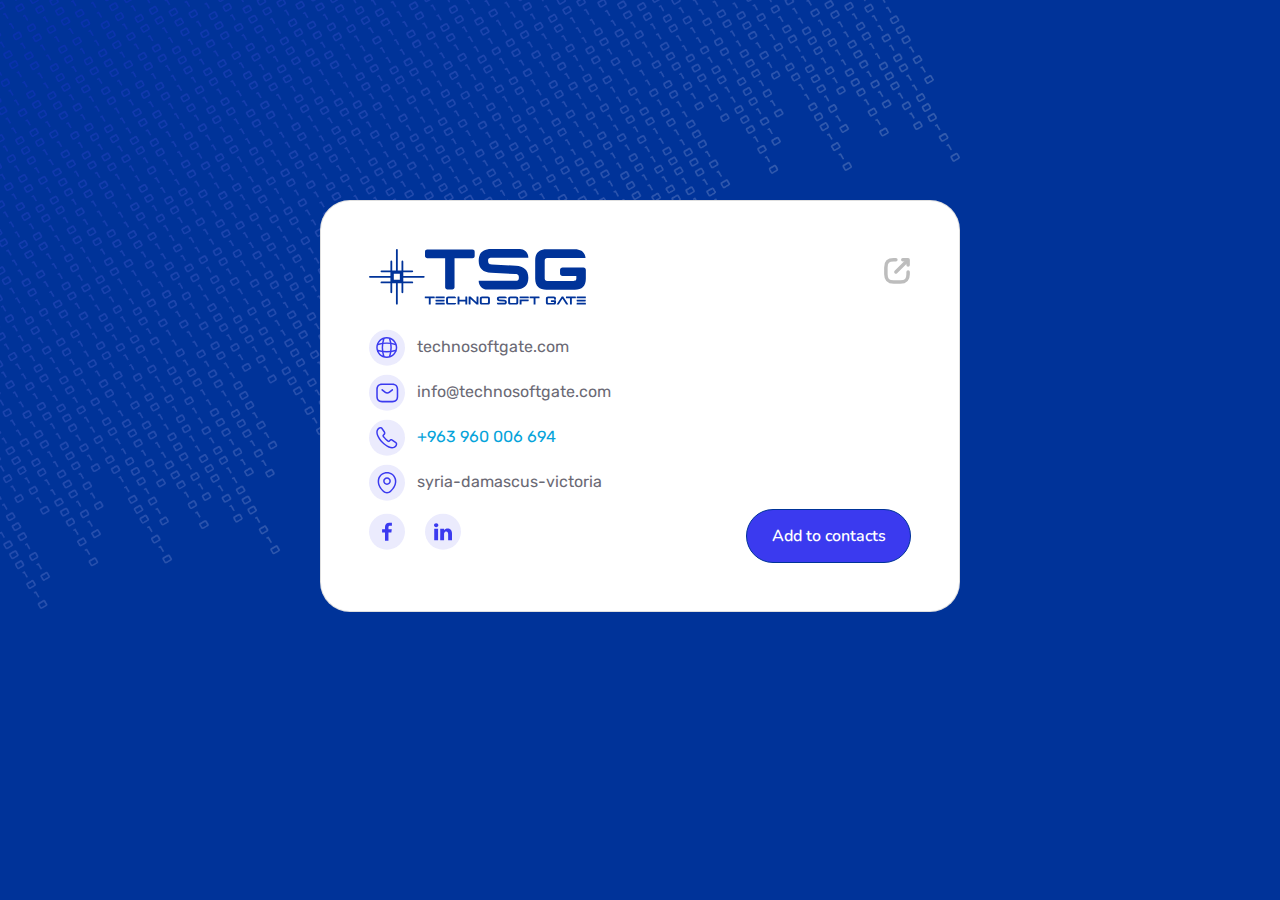
==== commit b54c63b2: "a" ====
--- a/bio.html
+++ b/bio.html
@@ -116,9 +116,9 @@
                                     <rect opacity="0.1" y="0.722778" width="36" height="36" rx="18" fill="#3B3AEF"/>
                                     <path d="M23.1028 29.4728C21.997 29.4728 20.8325 29.2028 19.6288 28.6828C18.4546 28.1728 17.2705 27.4728 16.1158 26.6228C14.9709 25.7628 13.8651 24.8028 12.818 23.7528C11.7808 22.6828 10.8413 21.5528 10.0096 20.3928C9.16799 19.1928 8.49278 17.9928 8.01328 16.8328C7.50443 15.5928 7.25 14.3928 7.25 13.2628C7.25 12.4828 7.387 11.7428 7.65121 11.0528C7.92521 10.3428 8.36556 9.68278 8.96249 9.11278C9.71598 8.35278 10.5771 7.97278 11.497 7.97278C11.8786 7.97278 12.27 8.06278 12.6027 8.22278C12.9844 8.40278 13.3073 8.67278 13.5422 9.03278L15.8124 12.3028C16.0179 12.5928 16.1745 12.8728 16.2822 13.1528C16.4094 13.4528 16.4779 13.7528 16.4779 14.0428C16.4779 14.4228 16.3702 14.7928 16.1647 15.1428C16.0179 15.4128 15.7929 15.7028 15.5091 15.9928L14.8437 16.7028C14.8534 16.7328 14.8632 16.7528 14.873 16.7728C14.9904 16.9828 15.2253 17.3428 15.6754 17.8828C16.1549 18.4428 16.6051 18.9528 17.0552 19.4228C17.6326 20.0028 18.1121 20.4628 18.5622 20.8428C19.12 21.3228 19.4821 21.5628 19.6973 21.6728L19.6778 21.7228L20.3921 21.0028C20.6955 20.6928 20.989 20.4628 21.2728 20.3128C21.811 19.9728 22.496 19.9128 23.181 20.2028C23.4355 20.3128 23.7095 20.4628 24.003 20.6728L27.2519 23.0328C27.6139 23.2828 27.8781 23.6028 28.0347 23.9828C28.1815 24.3628 28.25 24.7128 28.25 25.0628C28.25 25.5428 28.1424 26.0228 27.9369 26.4728C27.7314 26.9228 27.4769 27.3128 27.154 27.6728C26.5962 28.3028 25.9895 28.7528 25.285 29.0428C24.6097 29.3228 23.8758 29.4728 23.1028 29.4728ZM11.497 9.47278C10.9588 9.47278 10.4597 9.71278 9.9802 10.1928C9.53006 10.6228 9.21692 11.0928 9.0212 11.6028C8.8157 12.1228 8.71785 12.6728 8.71785 13.2628C8.71785 14.1928 8.93313 15.2028 9.3637 16.2428C9.80405 17.3028 10.4205 18.4028 11.2034 19.5028C11.9863 20.6028 12.8767 21.6728 13.8553 22.6828C14.8339 23.6728 15.8907 24.5928 16.9769 25.4028C18.0338 26.1928 19.12 26.8328 20.1964 27.2928C21.8698 28.0228 23.4355 28.1928 24.7272 27.6428C25.2262 27.4328 25.6666 27.1128 26.0678 26.6528C26.2929 26.4028 26.469 26.1328 26.6158 25.8128C26.7332 25.5628 26.7919 25.3028 26.7919 25.0428C26.7919 24.8828 26.7626 24.7228 26.6843 24.5428C26.6549 24.4828 26.5962 24.3728 26.4103 24.2428L23.1615 21.8828C22.9658 21.7428 22.7896 21.6428 22.6233 21.5728C22.408 21.4828 22.3199 21.3928 21.9872 21.6028C21.7915 21.7028 21.6153 21.8528 21.4196 22.0528L20.6759 22.8028C20.2943 23.1828 19.7071 23.2728 19.257 23.1028L18.9928 22.9828C18.5916 22.7628 18.1219 22.4228 17.6032 21.9728C17.1335 21.5628 16.6247 21.0828 16.0082 20.4628C15.5287 19.9628 15.0492 19.4328 14.5501 18.8428C14.0902 18.2928 13.7575 17.8228 13.552 17.4328L13.4345 17.1328C13.3758 16.9028 13.3562 16.7728 13.3562 16.6328C13.3562 16.2728 13.4835 15.9528 13.7281 15.7028L14.462 14.9228C14.6577 14.7228 14.8045 14.5328 14.9024 14.3628C14.9807 14.2328 15.01 14.1228 15.01 14.0228C15.01 13.9428 14.9807 13.8228 14.9317 13.7028C14.8632 13.5428 14.7556 13.3628 14.6186 13.1728L12.3483 9.89278C12.2505 9.75278 12.133 9.65278 11.9863 9.58278C11.8297 9.51278 11.6633 9.47278 11.497 9.47278ZM19.6778 21.7328L19.5212 22.4128L19.7854 21.7128C19.7365 21.7028 19.6973 21.7128 19.6778 21.7328Z" fill="#3B3AEF"/>
                                 </svg>
-                            <span class="mx-2">
+                            <a class="mx-2"  href="tel:00963960006694">
                                 +963 960 006 694
-                            </span>
+                            </a>
                             </div>
                         </div>
                     </div>
@@ -140,7 +140,7 @@
                         <div class="col-xl-8">
                             <div class="mt-1">
                             <span class="me-3">
-                                <a href="#">
+                                <a target="_blank" href="https://www.facebook.com/TechnoSoftGate">
                                 <svg width="36" height="37" viewBox="0 0 36 37" fill="none" xmlns="http://www.w3.org/2000/svg">
                                     <rect opacity="0.1" y="0.722778" width="36" height="36" rx="18" fill="#3B3AEF"/>
                                     <path d="M19.4638 27.7228V19.5121H22.3585L22.7919 16.3123H19.4638V14.2693C19.4638 13.3429 19.7339 12.7116 21.1294 12.7116L22.9091 12.7108V9.84885C22.6013 9.80992 21.5447 9.72278 20.3158 9.72278C17.7497 9.72278 15.993 11.214 15.993 13.9525V16.3123H13.0909V19.5121H15.993V27.7227H19.4638V27.7228Z" fill="#3B3AEF"/>
